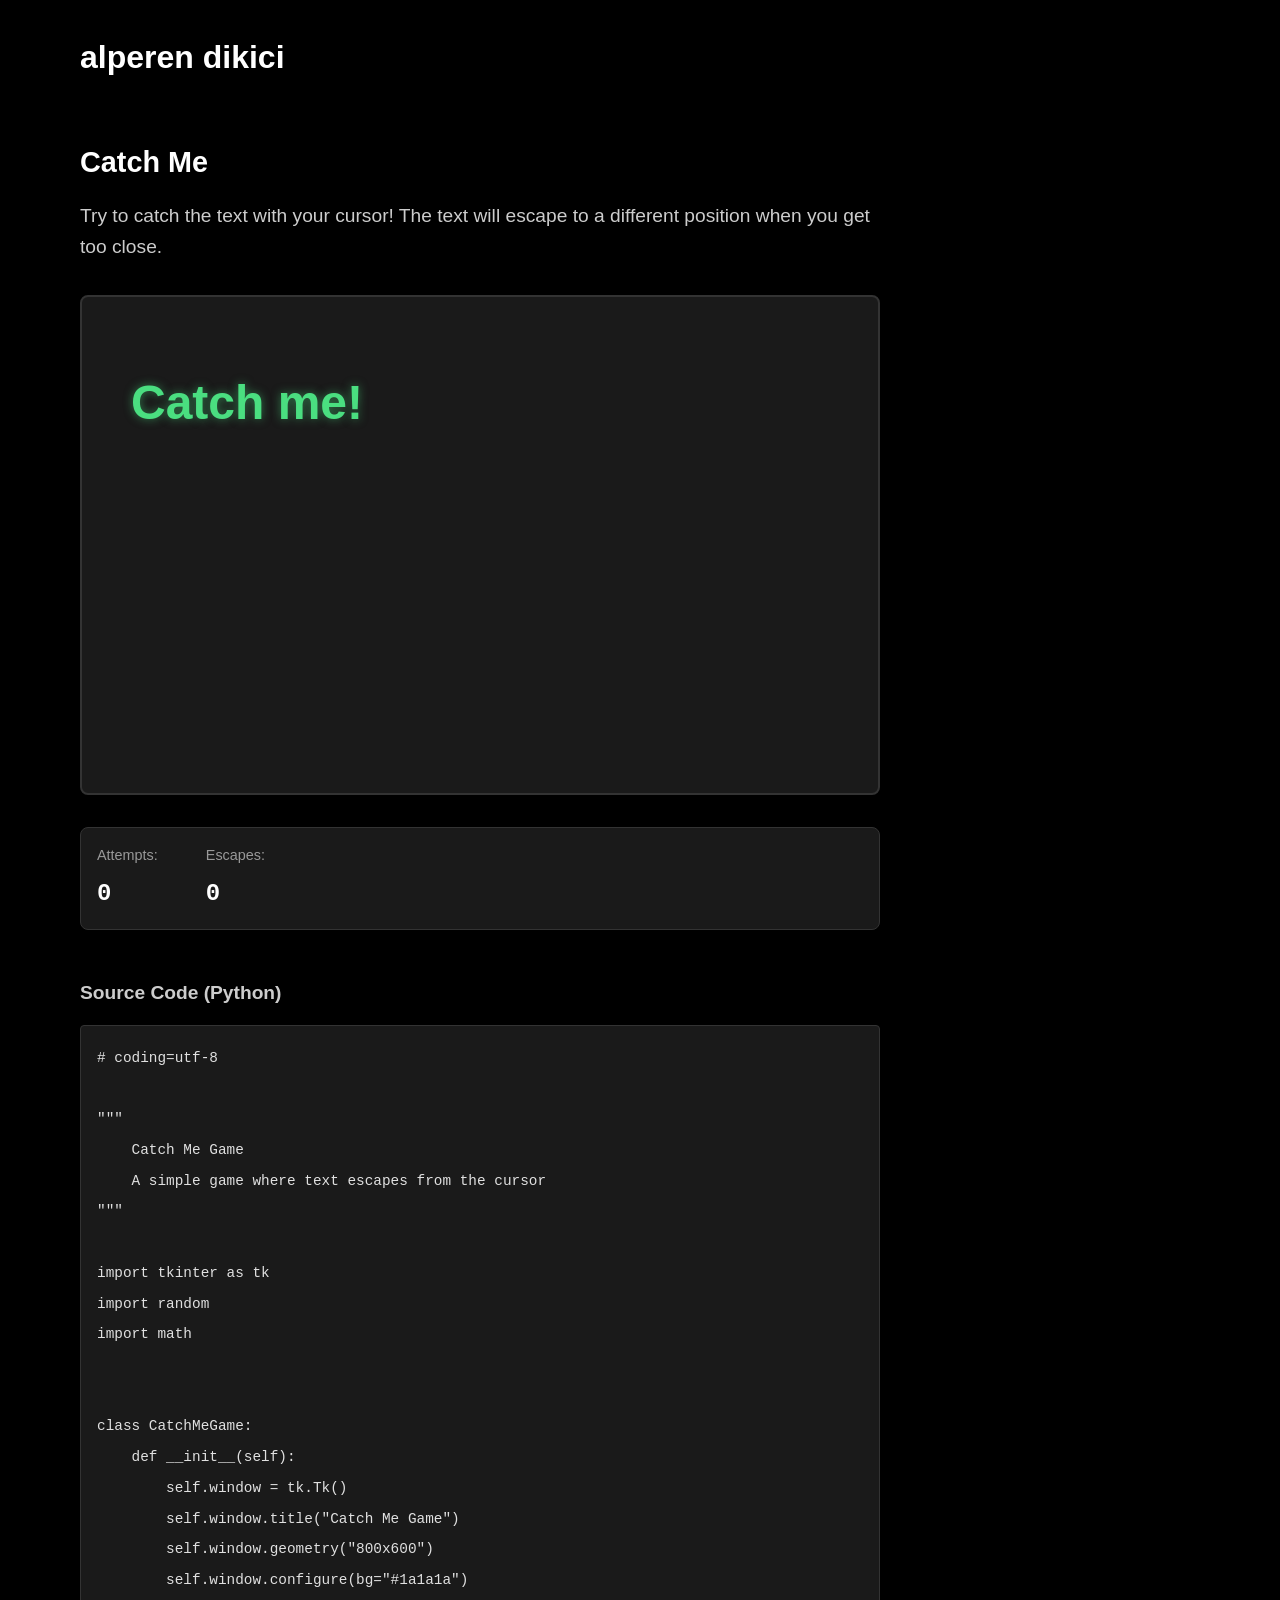
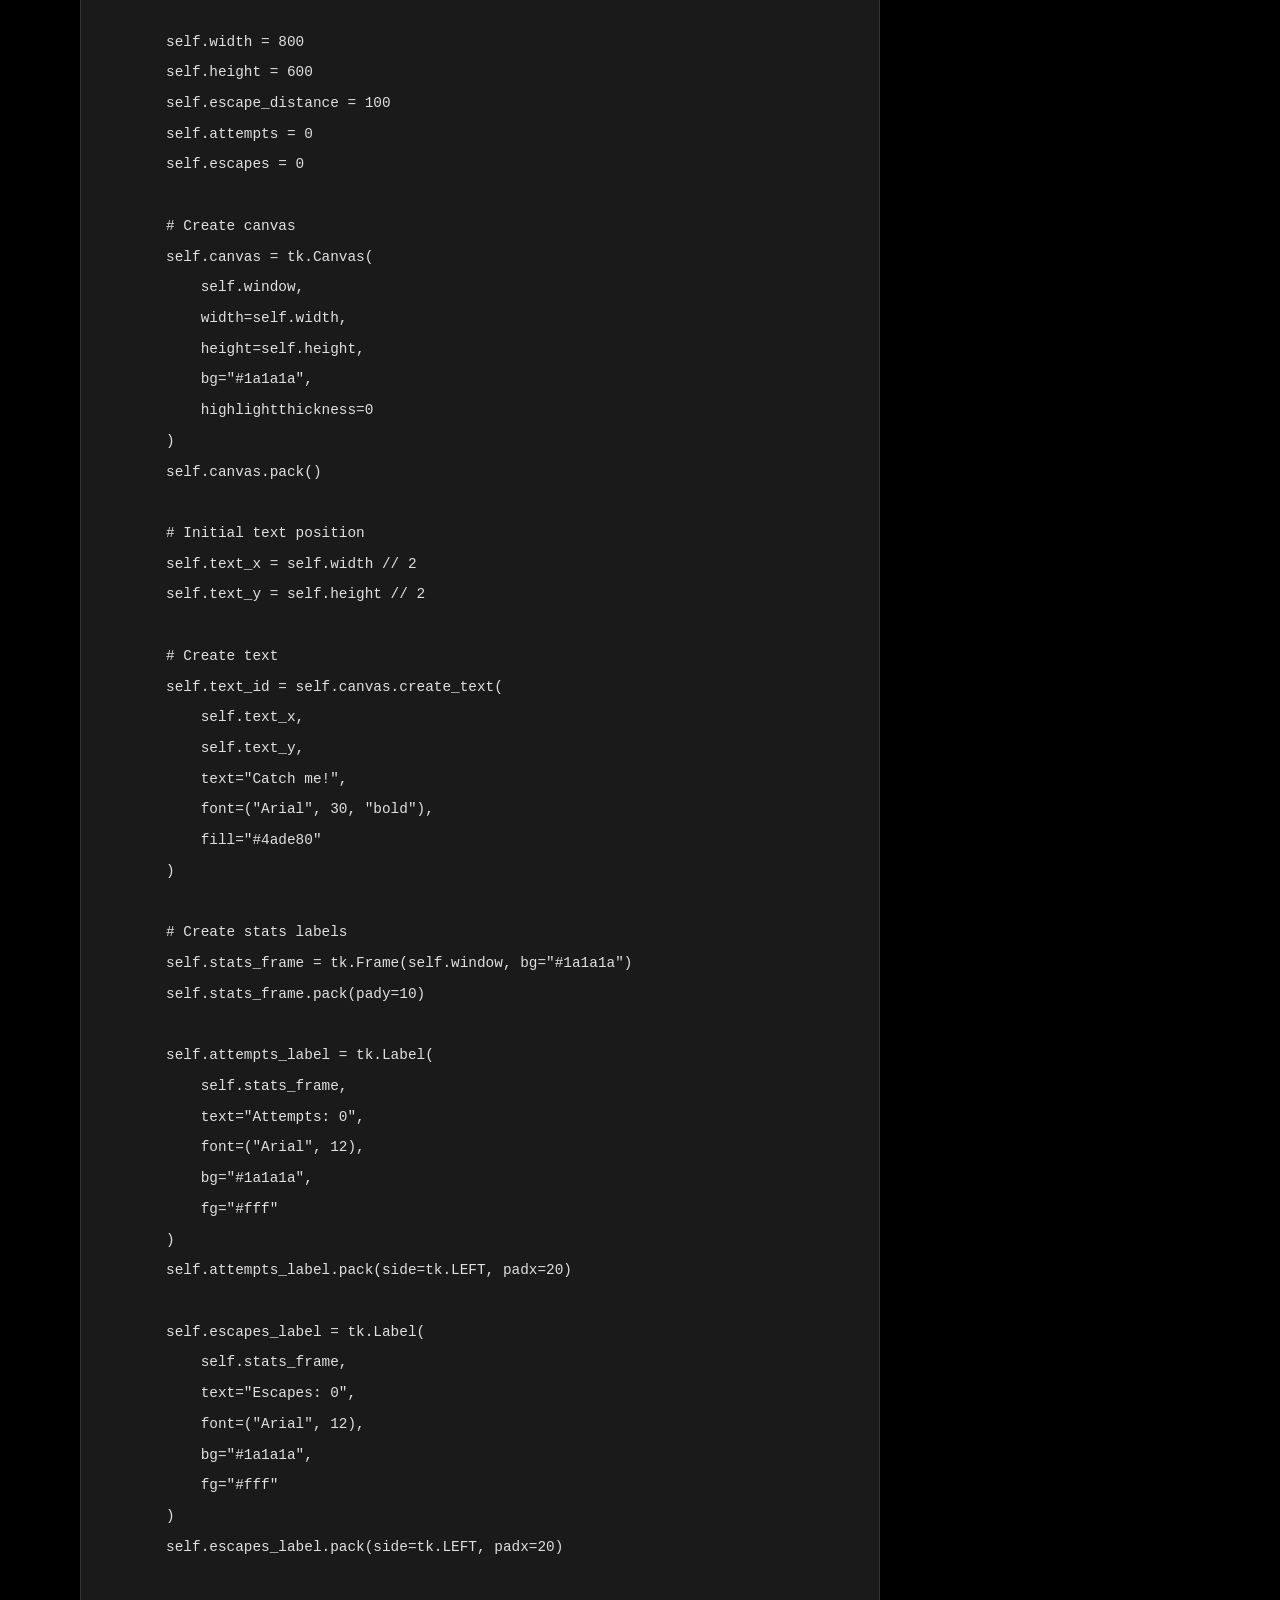
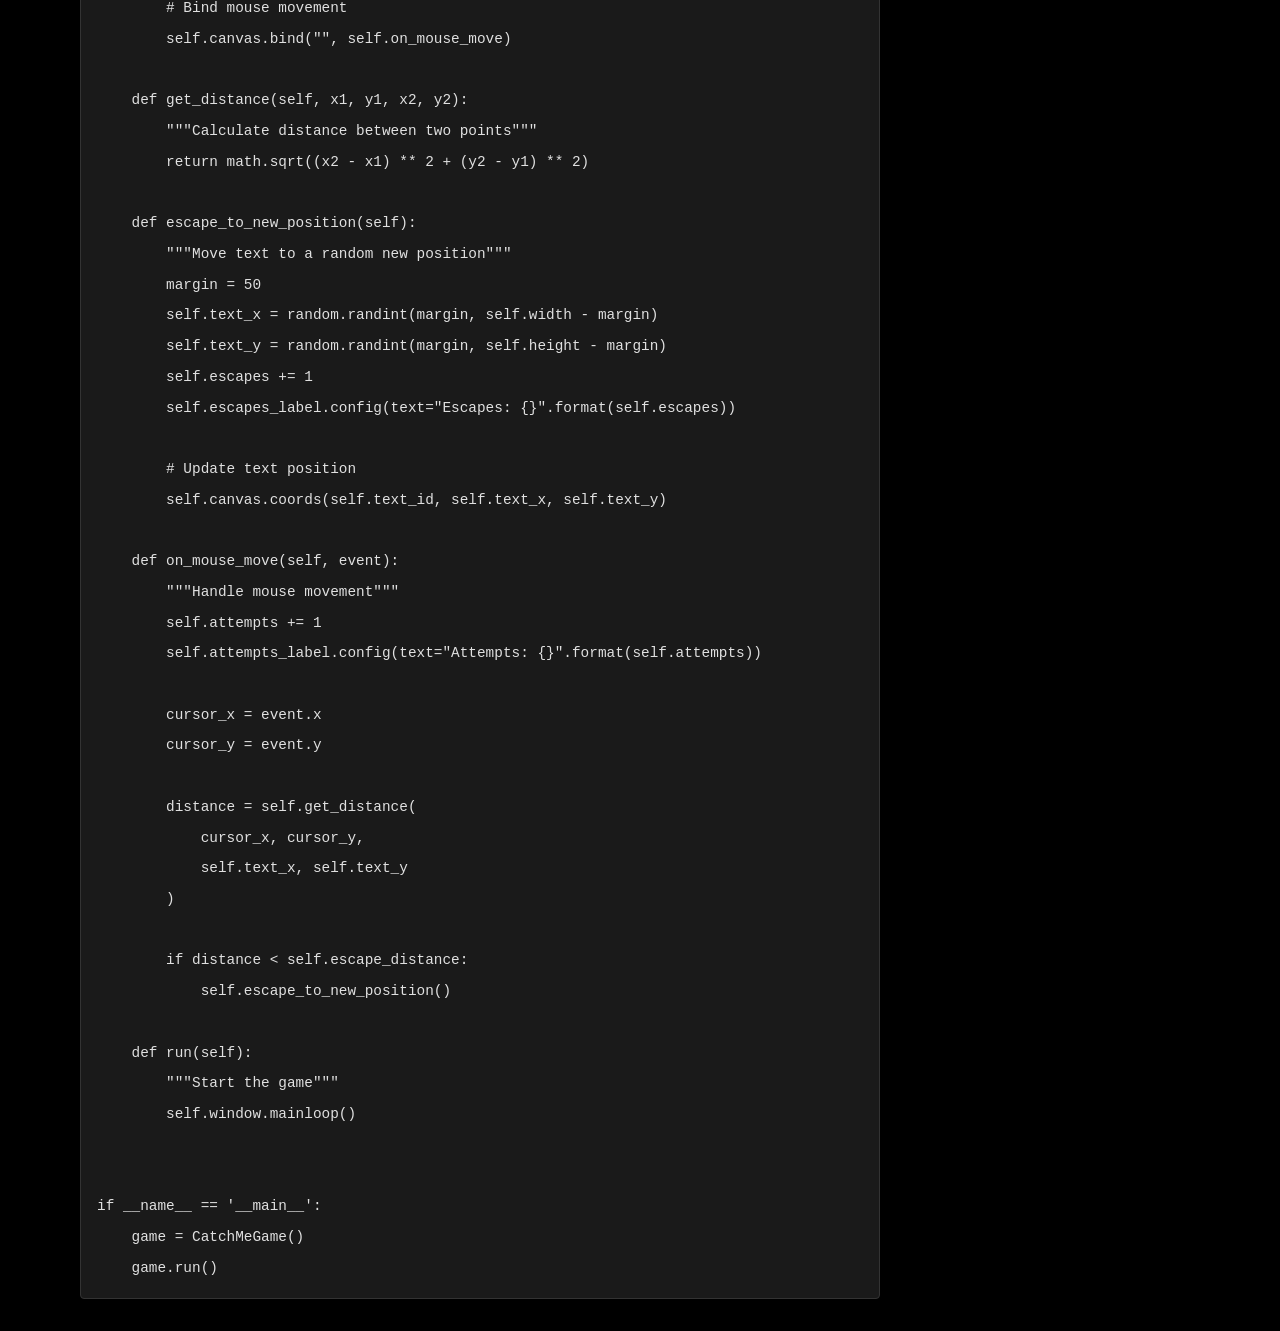
==== catch-me.html @ a4cbb34b "upgraded" ====
<!DOCTYPE html>
<html lang="en">
<head>
    <meta charset="UTF-8">
    <meta name="viewport" content="width=device-width, initial-scale=1.0">
    <title>Catch Me - Alperen Dikici</title>
    <link rel="stylesheet" href="styles.css">
</head>
<body>
    <div class="container">
        <header>
            <h1 class="name"><a href="index.html" style="text-decoration: none; color: #fff;">alperen dikici</a></h1>
        </header>

        <section class="game-section">
            <h1>Catch Me</h1>
            <p class="game-description">Try to catch the text with your cursor! The text will escape to a different position when you get too close.</p>
            
            <div class="game-area" id="game-area">
                <div class="catch-me-text" id="catch-me-text">Catch me!</div>
            </div>

            <div class="game-stats">
                <div class="stat-item">
                    <span class="stat-label">Attempts:</span>
                    <span class="stat-value" id="attempts">0</span>
                </div>
                <div class="stat-item">
                    <span class="stat-label">Escapes:</span>
                    <span class="stat-value" id="escapes">0</span>
                </div>
            </div>
        </section>

        <div class="game-code">
            <h3>Source Code (Python)</h3>
            <pre><code># coding=utf-8

"""
    Catch Me Game
    A simple game where text escapes from the cursor
"""

import tkinter as tk
import random
import math


class CatchMeGame:
    def __init__(self):
        self.window = tk.Tk()
        self.window.title("Catch Me Game")
        self.window.geometry("800x600")
        self.window.configure(bg="#1a1a1a")
        
        self.width = 800
        self.height = 600
        self.escape_distance = 100
        self.attempts = 0
        self.escapes = 0
        
        # Create canvas
        self.canvas = tk.Canvas(
            self.window,
            width=self.width,
            height=self.height,
            bg="#1a1a1a",
            highlightthickness=0
        )
        self.canvas.pack()
        
        # Initial text position
        self.text_x = self.width // 2
        self.text_y = self.height // 2
        
        # Create text
        self.text_id = self.canvas.create_text(
            self.text_x,
            self.text_y,
            text="Catch me!",
            font=("Arial", 30, "bold"),
            fill="#4ade80"
        )
        
        # Create stats labels
        self.stats_frame = tk.Frame(self.window, bg="#1a1a1a")
        self.stats_frame.pack(pady=10)
        
        self.attempts_label = tk.Label(
            self.stats_frame,
            text="Attempts: 0",
            font=("Arial", 12),
            bg="#1a1a1a",
            fg="#fff"
        )
        self.attempts_label.pack(side=tk.LEFT, padx=20)
        
        self.escapes_label = tk.Label(
            self.stats_frame,
            text="Escapes: 0",
            font=("Arial", 12),
            bg="#1a1a1a",
            fg="#fff"
        )
        self.escapes_label.pack(side=tk.LEFT, padx=20)
        
        # Bind mouse movement
        self.canvas.bind("<Motion>", self.on_mouse_move)
        
    def get_distance(self, x1, y1, x2, y2):
        """Calculate distance between two points"""
        return math.sqrt((x2 - x1) ** 2 + (y2 - y1) ** 2)
    
    def escape_to_new_position(self):
        """Move text to a random new position"""
        margin = 50
        self.text_x = random.randint(margin, self.width - margin)
        self.text_y = random.randint(margin, self.height - margin)
        self.escapes += 1
        self.escapes_label.config(text="Escapes: {}".format(self.escapes))
        
        # Update text position
        self.canvas.coords(self.text_id, self.text_x, self.text_y)
    
    def on_mouse_move(self, event):
        """Handle mouse movement"""
        self.attempts += 1
        self.attempts_label.config(text="Attempts: {}".format(self.attempts))
        
        cursor_x = event.x
        cursor_y = event.y
        
        distance = self.get_distance(
            cursor_x, cursor_y,
            self.text_x, self.text_y
        )
        
        if distance < self.escape_distance:
            self.escape_to_new_position()
    
    def run(self):
        """Start the game"""
        self.window.mainloop()


if __name__ == '__main__':
    game = CatchMeGame()
    game.run()</code></pre>
        </div>
    </div>
    <script src="catch-me.js"></script>
</body>
</html>
---- styles.css ----
* {
    margin: 0;
    padding: 0;
    box-sizing: border-box;
}

body {
    font-family: -apple-system, BlinkMacSystemFont, 'Segoe UI', Roboto, Oxygen, Ubuntu, Cantarell, sans-serif;
    font-size: 1.2rem;
    line-height: 1.6;
    color: #fff;
    background-color: #000;
    padding: 2rem;
}

.container {
    max-width: 800px;
    margin: 0;
    margin-left: 3rem;
    position: relative;
}

.profile-photo {
    position: absolute;
    top: 7rem;
    right: -27rem;
    width: 270px;
    height: 270px;
    object-fit: cover;
    border-radius: 50%;
    border: 3px solid #333;
    box-shadow: 0 2px 8px rgba(255, 255, 255, 0.1);
}

.intro {
    position: relative;
    padding-right: 200px;
}

header {
    margin-bottom: 3rem;
    display: flex;
    align-items: center;
    gap: 1rem;
}

.name {
    font-size: 2rem;
    font-weight: 600;
    margin-bottom: 0.5rem;
    text-transform: lowercase;
}

section {
    margin-bottom: 3rem;
}

h1 {
    font-size: 1.8rem;
    font-weight: 600;
    margin-bottom: 1rem;
}

h2 {
    font-size: 1.8rem;
    font-weight: 600;
    margin-bottom: 1rem;
}

.intro h1 {
    font-size: 2.4rem;
    margin-bottom: 1rem;
}

.projects h1,
.photography h1,
.thoughts h1 {
    font-size: 2.4rem;
    font-weight: 600;
    margin-bottom: 1rem;
}

.intro h2 {
    margin-bottom: 1rem;
}

.intro p {
    margin-bottom: 1rem;
    max-width: 65ch;
    margin-left: 0;
}

.linkedin-link {
    margin-top: 1.5rem;
}

.linkedin-link a {
    display: inline-flex;
    align-items: center;
    gap: 0.5rem;
    color: #f4f1f1;
    text-decoration: none;
    transition: opacity 0.2s;
}

.linkedin-link a:hover {
    opacity: 0.8;
    text-decoration: none;
}

.linkedin-icon {
    width: 40px;
    height: 40px;
    fill: #faf9f9;
}

.intro ul {
    margin-left: 1.5rem;
    margin-top: 1rem;
}

.intro ul li {
    margin-bottom: 0.5rem;
}

a {
    color: #fff;
    text-decoration: underline;
    text-decoration-color: #666;
    text-underline-offset: 3px;
    transition: text-decoration-color 0.2s;
}

a:hover {
    text-decoration-color: #999;
}

.project-list {
    display: flex;
    flex-direction: column;
    gap: 2rem;
}

.project {
    border-bottom: 1px solid #333;
    padding-bottom: 1.5rem;
}

.project:last-child {
    border-bottom: none;
}

.project h3 {
    font-size: 1.5rem;
    font-weight: 600;
    margin-bottom: 0.5rem;
}

.project-description {
    margin-bottom: 0.75rem;
    color: #ccc;
}

.project-tags {
    display: flex;
    flex-wrap: wrap;
    gap: 0.5rem;
}

.tag {
    display: inline-block;
    padding: 0.25rem 0.75rem;
    background-color: #333;
    border-radius: 4px;
    font-size: 1.05rem;
    color: #ccc;
}

.tag.python {
    background-color: #3776ab;
    color: #fff;
}

.tag.javascript {
    background-color: #f7df1e;
    color: #000;
}

.photography {
    margin-bottom: 3rem;
}

.photo-gallery {
    display: grid;
    grid-template-columns: repeat(4, 1fr);
    gap: 1.5rem;
    margin-top: 1.5rem;
}

@media (max-width: 1200px) {
    .photo-gallery {
        grid-template-columns: repeat(3, 1fr);
    }
}

@media (max-width: 768px) {
    .photo-gallery {
        grid-template-columns: repeat(2, 1fr);
    }
}

@media (max-width: 480px) {
    .photo-gallery {
        grid-template-columns: 1fr;
    }
}

.photo-gallery img {
    width: 100%;
    height: auto;
    object-fit: cover;
    border-radius: 4px;
    transition: transform 0.3s ease, opacity 0.3s ease;
}

.photo-gallery img:hover {
    transform: scale(1.02);
    opacity: 0.9;
}

.thoughts-list {
    list-style-type: disc;
    margin-left: 1.5rem;
    padding-left: 0;
}

.thought {
    margin-bottom: 0.5rem;
}

.thought a {
    font-size: 1.2rem;
}

.contact {
    margin-top: 4rem;
}

.contact h1,
.contact h2 {
    font-size: 2.4rem;
    font-weight: 600;
    margin-bottom: 0.5rem;
}

.contact p {
    margin-bottom: 0.5rem;
}

.contact-info {
    margin-top: 1rem;
}

.email-link {
    display: inline-flex;
    align-items: center;
    gap: 0.5rem;
    text-decoration: none;
}

.location {
    display: inline-flex;
    align-items: center;
    gap: 0.5rem;
    color: #999;
}

.contact-icon {
    width: 20px;
    height: 20px;
    stroke: #fff;
    flex-shrink: 0;
}

.location .contact-icon {
    stroke: #999;
}

.instagram-link-container {
    margin-top: 1.5rem;
    text-align: left;
}

.instagram-link {
    display: inline-flex;
    align-items: center;
    gap: 0.5rem;
    text-decoration: none;
    color: #fff;
}

.post {
    max-width: 65ch;
}

.post-content {
    margin-top: 1.5rem;
    line-height: 1.8;
}

.post-content p {
    margin-bottom: 1.5rem;
}

.post-content h3 {
    font-size: 1.5rem;
    font-weight: 600;
    margin-top: 2rem;
    margin-bottom: 1rem;
}

.post-content h3:first-of-type {
    margin-top: 0;
}

.back-link {
    margin-top: 3rem;
    padding-top: 2rem;
    border-top: 1px solid #333;
}

.back-link a {
    font-size: 1.14rem;
}

@media (max-width: 768px) {
    body {
        padding: 1rem;
    }

    .container {
        margin-left: 1rem;
    }

    .name {
        font-size: 1.8rem;
    }

    h2 {
        font-size: 1.5rem;
    }

    .project h3 {
        font-size: 1.32rem;
    }

    .intro {
        padding-right: 0;
    }

    .profile-photo {
        width: 100px;
        height: 100px;
        position: relative;
        margin-bottom: 1rem;
        display: block;
        margin-left: 0;
        margin-right: auto;
    }
}

/* Game Styles */
.game {
    margin-bottom: 3rem;
}

.game-area {
    margin-top: 2rem;
}

.choices {
    display: flex;
    justify-content: center;
    gap: 2rem;
    flex-wrap: wrap;
    margin-bottom: 2rem;
}

.choice-btn {
    display: flex;
    flex-direction: column;
    align-items: center;
    gap: 0.5rem;
    padding: 1.5rem;
    background-color: #333;
    border: 2px solid #555;
    border-radius: 8px;
    cursor: pointer;
    transition: all 0.3s ease;
    color: #fff;
    font-size: 1rem;
}

.choice-btn:hover {
    background-color: #444;
    border-color: #fff;
    transform: scale(1.05);
}

.choice-btn .emoji {
    font-size: 3rem;
}

.choice-btn .label {
    font-size: 1rem;
    font-weight: 600;
}

.result-area {
    margin-top: 2rem;
}

.selections {
    display: flex;
    justify-content: center;
    align-items: center;
    gap: 3rem;
    margin-bottom: 2rem;
    flex-wrap: wrap;
}

.selection {
    text-align: center;
}

.selection h3 {
    font-size: 1.2rem;
    margin-bottom: 1rem;
    color: #ccc;
}

.choice-display {
    display: flex;
    flex-direction: column;
    align-items: center;
    gap: 0.5rem;
}

.emoji-large {
    font-size: 5rem;
}

.choice-display p {
    font-size: 1.2rem;
    font-weight: 600;
}

.vs {
    font-size: 2rem;
    font-weight: 700;
    color: #fff;
}

.result-message {
    text-align: center;
    font-size: 1.5rem;
    font-weight: 600;
    margin-bottom: 1.5rem;
    padding: 1rem;
    border-radius: 8px;
}

.result-message.win {
    color: #4ade80;
    background-color: rgba(74, 222, 128, 0.1);
}

.result-message.lose {
    color: #f87171;
    background-color: rgba(248, 113, 113, 0.1);
}

.result-message.draw {
    color: #fbbf24;
    background-color: rgba(251, 191, 36, 0.1);
}

.play-again-btn {
    display: block;
    margin: 0 auto;
    padding: 0.75rem 2rem;
    background-color: #333;
    border: 2px solid #555;
    border-radius: 8px;
    color: #fff;
    font-size: 1rem;
    font-weight: 600;
    cursor: pointer;
    transition: all 0.3s ease;
}

.play-again-btn:hover {
    background-color: #444;
    border-color: #fff;
}

.score-board {
    display: flex;
    justify-content: center;
    gap: 3rem;
    margin-top: 2rem;
    padding-top: 2rem;
    border-top: 1px solid #333;
    flex-wrap: wrap;
}

.score-item {
    display: flex;
    flex-direction: column;
    align-items: center;
    gap: 0.5rem;
}

.score-label {
    font-size: 0.9rem;
    color: #999;
}

.score-value {
    font-size: 2rem;
    font-weight: 700;
    color: #fff;
}

.project h3 a {
    color: #fff;
    text-decoration: none;
}

.project h3 a:hover {
    text-decoration: underline;
}

/* Timer Styles */
.timer-section {
    margin-bottom: 3rem;
}

.timer-description {
    margin-bottom: 2rem;
    color: #ccc;
}

.timer-display {
    background-color: #1a1a1a;
    border: 1px solid #333;
    border-radius: 8px;
    padding: 2rem;
    margin-bottom: 2rem;
    font-family: 'Monaco', 'Menlo', 'Ubuntu Mono', 'Consolas', 'source-code-pro', monospace;
}

.timer-content {
    display: flex;
    flex-direction: column;
    gap: 1rem;
}

.timer-line {
    display: flex;
    gap: 1rem;
    font-size: 1.2rem;
}

.timer-label {
    color: #999;
    min-width: 60px;
}

.timer-value {
    color: #fff;
    font-weight: 600;
}

.timer-code {
    margin-top: 2rem;
}

.timer-code h3 {
    font-size: 1.2rem;
    margin-bottom: 1rem;
    color: #ccc;
}

.timer-code pre {
    background-color: #1a1a1a;
    border: 1px solid #333;
    border-radius: 4px;
    padding: 1rem;
    overflow-x: auto;
    margin: 0;
}

.timer-code code {
    font-family: 'Monaco', 'Menlo', 'Ubuntu Mono', 'Consolas', 'source-code-pro', monospace;
    font-size: 0.9rem;
    line-height: 1.5;
    color: #e0e0e0;
    white-space: pre;
}

/* Area Calculator Styles */
.calculator-section {
    margin-bottom: 3rem;
}

.calculator-description {
    margin-bottom: 2rem;
    color: #ccc;
}

.shape-menu {
    margin-bottom: 2rem;
}

.shape-menu h3 {
    font-size: 1.2rem;
    margin-bottom: 1rem;
    color: #ccc;
}

.shape-buttons {
    display: flex;
    flex-direction: column;
    gap: 1rem;
}

.shape-btn {
    padding: 1rem;
    background-color: #333;
    border: 2px solid #555;
    border-radius: 8px;
    color: #fff;
    font-size: 1rem;
    font-weight: 600;
    cursor: pointer;
    transition: all 0.3s ease;
    text-align: left;
}

.shape-btn:hover {
    background-color: #444;
    border-color: #fff;
    transform: translateX(5px);
}

.calculator-form {
    margin-top: 2rem;
}

.input-group {
    display: flex;
    flex-direction: column;
    gap: 0.5rem;
    margin-bottom: 1.5rem;
}

.input-group label {
    color: #ccc;
    font-size: 1rem;
}

.input-group input {
    padding: 0.75rem;
    background-color: #1a1a1a;
    border: 1px solid #333;
    border-radius: 4px;
    color: #fff;
    font-size: 1rem;
}

.input-group input:focus {
    outline: none;
    border-color: #fff;
}

.input-group select {
    padding: 0.75rem;
    background-color: #1a1a1a;
    border: 1px solid #333;
    border-radius: 4px;
    color: #fff;
    font-size: 1rem;
    cursor: pointer;
}

.input-group select:focus {
    outline: none;
    border-color: #fff;
}

.input-group select option {
    background-color: #1a1a1a;
    color: #fff;
}

.calculate-btn,
.back-btn {
    padding: 0.75rem 2rem;
    background-color: #333;
    border: 2px solid #555;
    border-radius: 8px;
    color: #fff;
    font-size: 1rem;
    font-weight: 600;
    cursor: pointer;
    transition: all 0.3s ease;
    margin-right: 1rem;
    margin-bottom: 1rem;
}

.calculate-btn:hover,
.back-btn:hover {
    background-color: #444;
    border-color: #fff;
}

.result-display {
    margin-top: 1.5rem;
    padding: 1rem;
    border-radius: 8px;
    font-size: 1.2rem;
    font-weight: 600;
    font-family: 'Monaco', 'Menlo', 'Ubuntu Mono', 'Consolas', 'source-code-pro', monospace;
}

.result-display.success {
    color: #4ade80;
    background-color: rgba(74, 222, 128, 0.1);
}

.result-display.error {
    color: #f87171;
    background-color: rgba(248, 113, 113, 0.1);
}

.calculator-code {
    margin-top: 3rem;
}

.calculator-code h3 {
    font-size: 1.2rem;
    margin-bottom: 1rem;
    color: #ccc;
}

.calculator-code pre {
    background-color: #1a1a1a;
    border: 1px solid #333;
    border-radius: 4px;
    padding: 1rem;
    overflow-x: auto;
    margin: 0;
}

.calculator-code code {
    font-family: 'Monaco', 'Menlo', 'Ubuntu Mono', 'Consolas', 'source-code-pro', monospace;
    font-size: 0.9rem;
    line-height: 1.5;
    color: #e0e0e0;
    white-space: pre;
}

/* Text Reverser Styles */
.reverser-section {
    margin-bottom: 3rem;
}

.reverser-description {
    margin-bottom: 2rem;
    color: #ccc;
}

.reverser-form {
    margin-bottom: 2rem;
}

.reverser-form .input-group {
    margin-bottom: 1.5rem;
}

.reverser-form input {
    width: 100%;
    max-width: 500px;
    padding: 0.75rem;
    background-color: #1a1a1a;
    border: 1px solid #333;
    border-radius: 4px;
    color: #fff;
    font-size: 1rem;
}

.reverser-form input:focus {
    outline: none;
    border-color: #fff;
}

.reverse-btn {
    padding: 0.75rem 2rem;
    background-color: #333;
    border: 2px solid #555;
    border-radius: 8px;
    color: #fff;
    font-size: 1rem;
    font-weight: 600;
    cursor: pointer;
    transition: all 0.3s ease;
}

.reverse-btn:hover {
    background-color: #444;
    border-color: #fff;
}

.results {
    margin-top: 2rem;
    padding: 1.5rem;
    background-color: #1a1a1a;
    border: 1px solid #333;
    border-radius: 8px;
}

.result-item {
    display: flex;
    flex-direction: column;
    gap: 0.5rem;
    margin-bottom: 1.5rem;
}

.result-item:last-child {
    margin-bottom: 0;
}

.result-label {
    color: #999;
    font-size: 0.9rem;
}

.result-value {
    color: #fff;
    font-size: 1.1rem;
    font-weight: 600;
    font-family: 'Monaco', 'Menlo', 'Ubuntu Mono', 'Consolas', 'source-code-pro', monospace;
    word-break: break-word;
}

.reverser-code {
    margin-top: 3rem;
}

.reverser-code h3 {
    font-size: 1.2rem;
    margin-bottom: 1rem;
    color: #ccc;
}

.reverser-code pre {
    background-color: #1a1a1a;
    border: 1px solid #333;
    border-radius: 4px;
    padding: 1rem;
    overflow-x: auto;
    margin: 0;
}

.reverser-code code {
    font-family: 'Monaco', 'Menlo', 'Ubuntu Mono', 'Consolas', 'source-code-pro', monospace;
    font-size: 0.9rem;
    line-height: 1.5;
    color: #e0e0e0;
    white-space: pre;
}

/* Catch Me Game Styles */
.game-section {
    margin-bottom: 3rem;
}

.game-description {
    margin-bottom: 2rem;
    color: #ccc;
}

.game-area {
    position: relative;
    width: 100%;
    height: 500px;
    background-color: #1a1a1a;
    border: 2px solid #333;
    border-radius: 8px;
    margin-bottom: 2rem;
    overflow: hidden;
    cursor: crosshair;
}

.catch-me-text {
    position: absolute;
    font-size: 3rem;
    font-weight: 700;
    color: #4ade80;
    text-shadow: 0 0 10px rgba(74, 222, 128, 0.5);
    user-select: none;
    pointer-events: none;
    transition: transform 0.3s ease-out, opacity 0.2s;
    white-space: nowrap;
}

.game-stats {
    display: flex;
    gap: 3rem;
    margin-bottom: 2rem;
    padding: 1rem;
    background-color: #1a1a1a;
    border: 1px solid #333;
    border-radius: 8px;
}

.stat-item {
    display: flex;
    flex-direction: column;
    gap: 0.5rem;
}

.stat-label {
    color: #999;
    font-size: 0.9rem;
}

.stat-value {
    color: #fff;
    font-size: 1.5rem;
    font-weight: 700;
    font-family: 'Monaco', 'Menlo', 'Ubuntu Mono', 'Consolas', 'source-code-pro', monospace;
}

.game-code {
    margin-top: 3rem;
}

.game-code h3 {
    font-size: 1.2rem;
    margin-bottom: 1rem;
    color: #ccc;
}

.game-code pre {
    background-color: #1a1a1a;
    border: 1px solid #333;
    border-radius: 4px;
    padding: 1rem;
    overflow-x: auto;
    margin: 0;
}

.game-code code {
    font-family: 'Monaco', 'Menlo', 'Ubuntu Mono', 'Consolas', 'source-code-pro', monospace;
    font-size: 0.9rem;
    line-height: 1.5;
    color: #e0e0e0;
    white-space: pre;
}

@media (max-width: 768px) {
    .game-area {
        height: 400px;
    }
    
    .catch-me-text {
        font-size: 2rem;
    }
    
    .game-stats {
        flex-direction: column;
        gap: 1.5rem;
    }
}
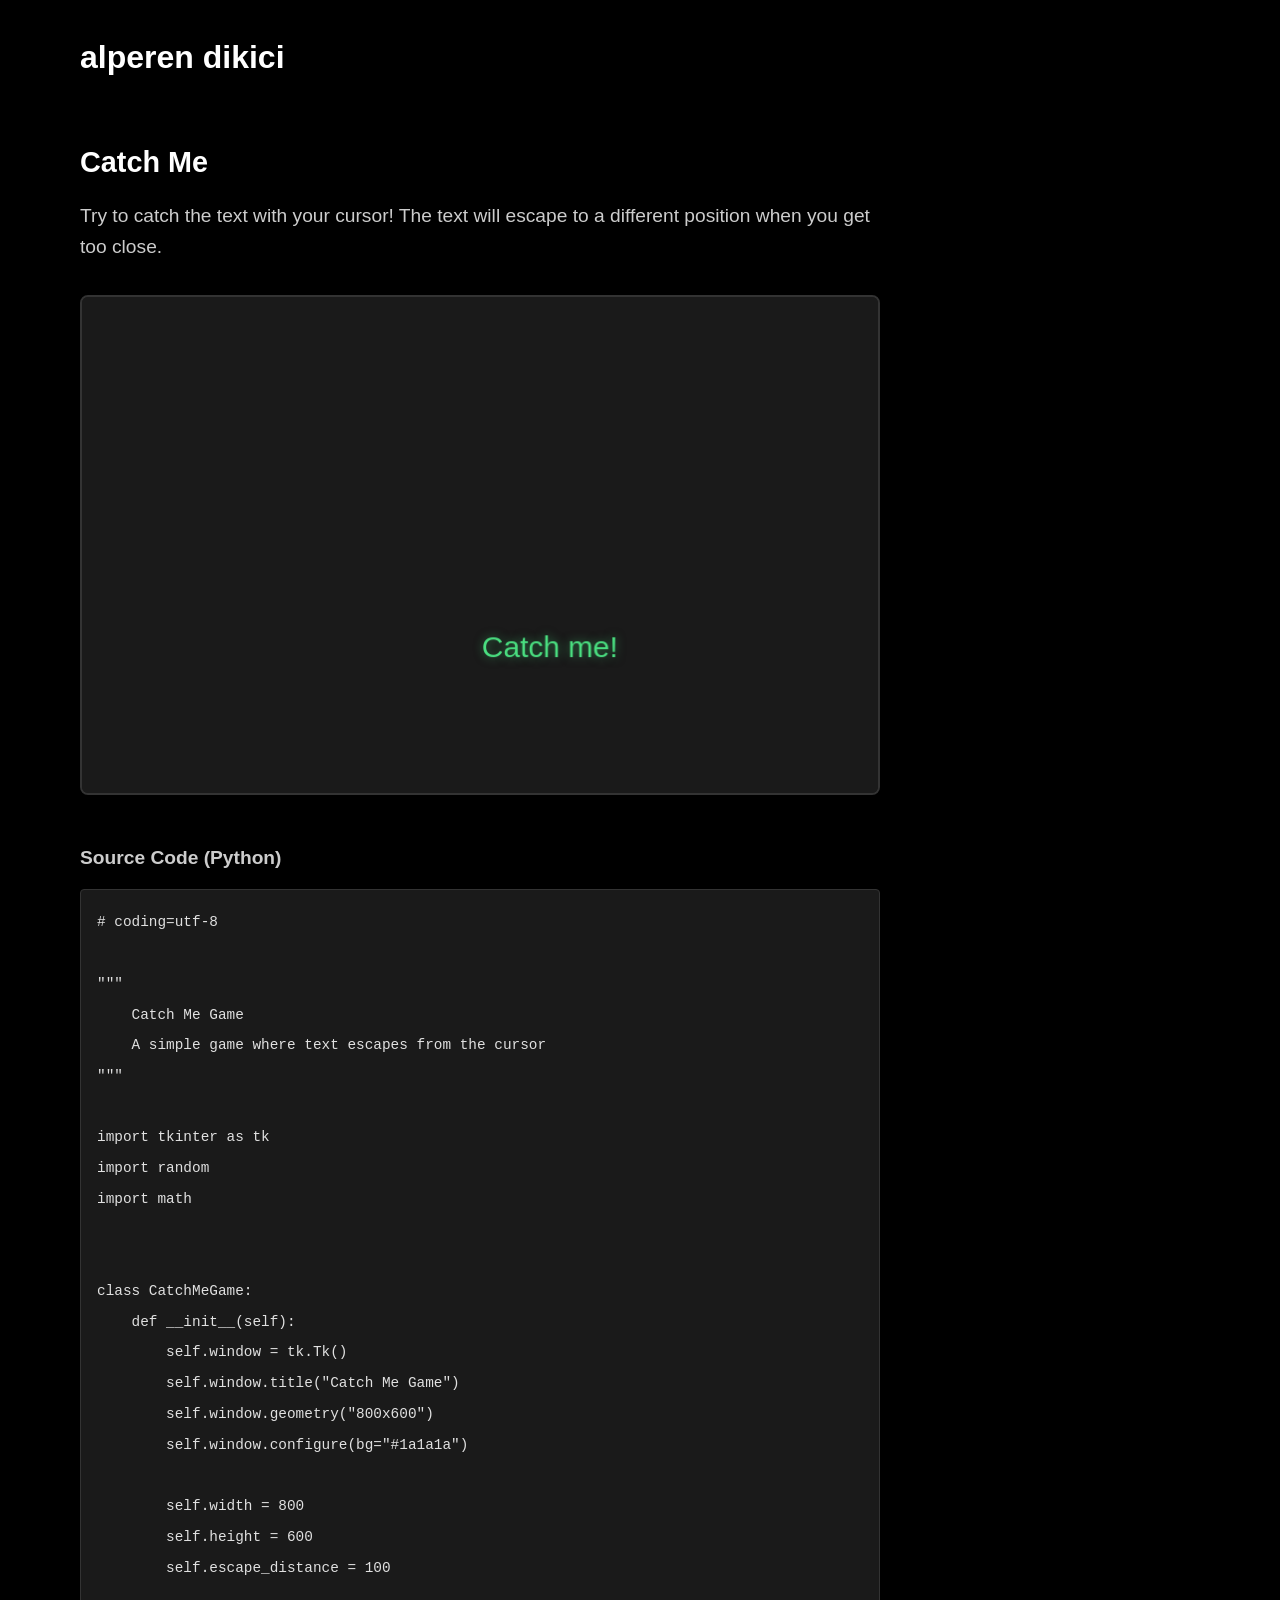
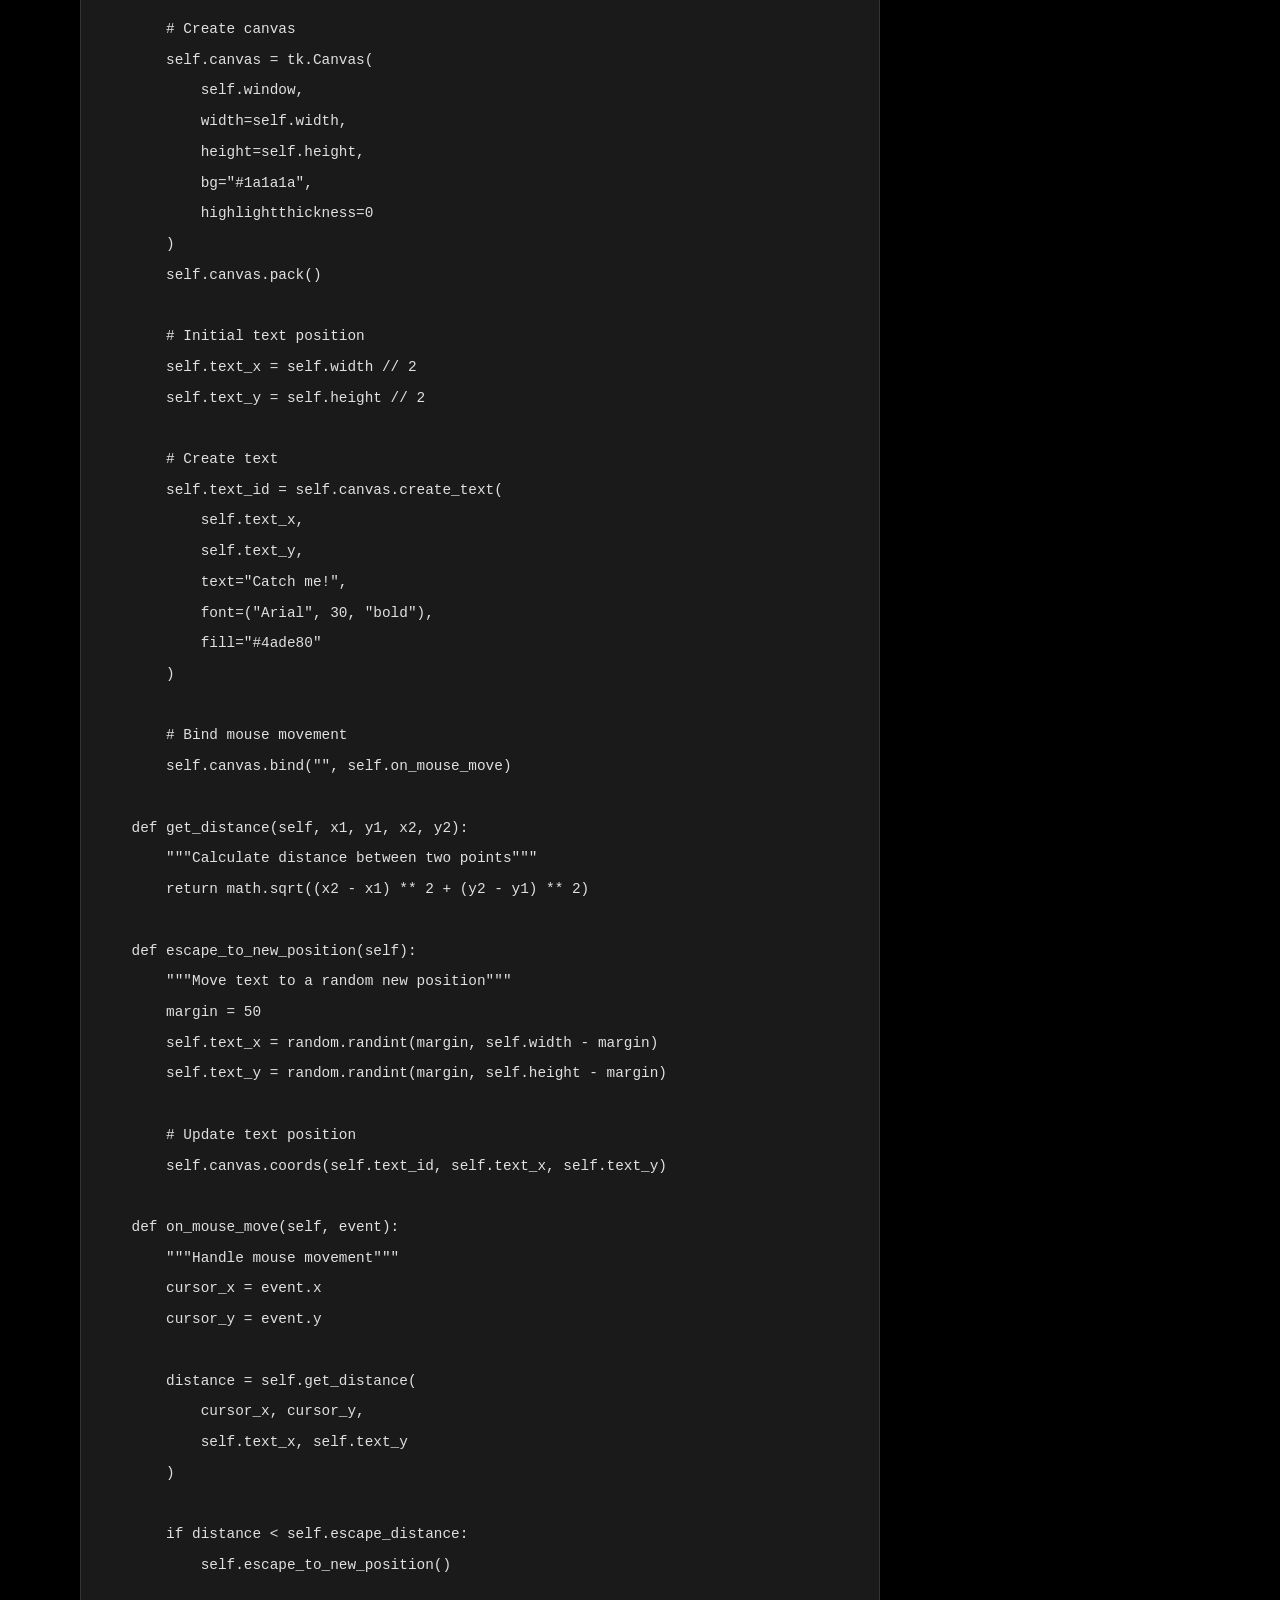
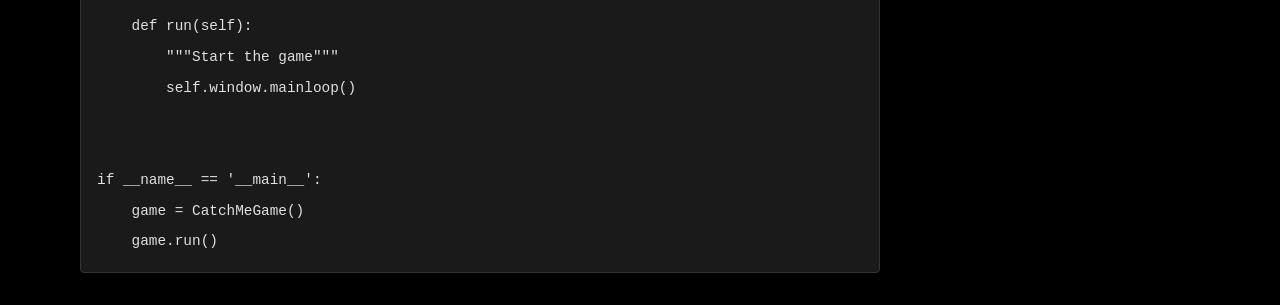
==== commit 09822583: "game" ====
--- a/catch-me.html
+++ b/catch-me.html
@@ -16,19 +16,8 @@
             <h1>Catch Me</h1>
             <p class="game-description">Try to catch the text with your cursor! The text will escape to a different position when you get too close.</p>
             
-            <div class="game-area" id="game-area">
-                <div class="catch-me-text" id="catch-me-text">Catch me!</div>
-            </div>
-
-            <div class="game-stats">
-                <div class="stat-item">
-                    <span class="stat-label">Attempts:</span>
-                    <span class="stat-value" id="attempts">0</span>
-                </div>
-                <div class="stat-item">
-                    <span class="stat-label">Escapes:</span>
-                    <span class="stat-value" id="escapes">0</span>
-                </div>
+            <div class="game-area-container">
+                <canvas id="game-canvas" width="800" height="500"></canvas>
             </div>
         </section>
 
@@ -56,8 +45,6 @@
         self.width = 800
         self.height = 600
         self.escape_distance = 100
-        self.attempts = 0
-        self.escapes = 0
         
         # Create canvas
         self.canvas = tk.Canvas(
@@ -82,28 +69,6 @@
             fill="#4ade80"
         )
         
-        # Create stats labels
-        self.stats_frame = tk.Frame(self.window, bg="#1a1a1a")
-        self.stats_frame.pack(pady=10)
-        
-        self.attempts_label = tk.Label(
-            self.stats_frame,
-            text="Attempts: 0",
-            font=("Arial", 12),
-            bg="#1a1a1a",
-            fg="#fff"
-        )
-        self.attempts_label.pack(side=tk.LEFT, padx=20)
-        
-        self.escapes_label = tk.Label(
-            self.stats_frame,
-            text="Escapes: 0",
-            font=("Arial", 12),
-            bg="#1a1a1a",
-            fg="#fff"
-        )
-        self.escapes_label.pack(side=tk.LEFT, padx=20)
-        
         # Bind mouse movement
         self.canvas.bind("<Motion>", self.on_mouse_move)
         
@@ -116,17 +81,12 @@
         margin = 50
         self.text_x = random.randint(margin, self.width - margin)
         self.text_y = random.randint(margin, self.height - margin)
-        self.escapes += 1
-        self.escapes_label.config(text="Escapes: {}".format(self.escapes))
         
         # Update text position
         self.canvas.coords(self.text_id, self.text_x, self.text_y)
     
     def on_mouse_move(self, event):
         """Handle mouse movement"""
-        self.attempts += 1
-        self.attempts_label.config(text="Attempts: {}".format(self.attempts))
-        
         cursor_x = event.x
         cursor_y = event.y
         
--- a/styles.css
+++ b/styles.css
@@ -891,28 +891,19 @@
     color: #ccc;
 }
 
-.game-area {
-    position: relative;
-    width: 100%;
-    height: 500px;
+.game-area-container {
+    display: flex;
+    justify-content: center;
+    margin-bottom: 2rem;
+}
+
+#game-canvas {
     background-color: #1a1a1a;
     border: 2px solid #333;
     border-radius: 8px;
-    margin-bottom: 2rem;
-    overflow: hidden;
     cursor: crosshair;
-}
-
-.catch-me-text {
-    position: absolute;
-    font-size: 3rem;
-    font-weight: 700;
-    color: #4ade80;
-    text-shadow: 0 0 10px rgba(74, 222, 128, 0.5);
-    user-select: none;
-    pointer-events: none;
-    transition: transform 0.3s ease-out, opacity 0.2s;
-    white-space: nowrap;
+    max-width: 100%;
+    height: auto;
 }
 
 .game-stats {
@@ -971,12 +962,9 @@
 }
 
 @media (max-width: 768px) {
-    .game-area {
+    #game-canvas {
+        width: 100%;
         height: 400px;
-    }
-    
-    .catch-me-text {
-        font-size: 2rem;
     }
     
     .game-stats {
